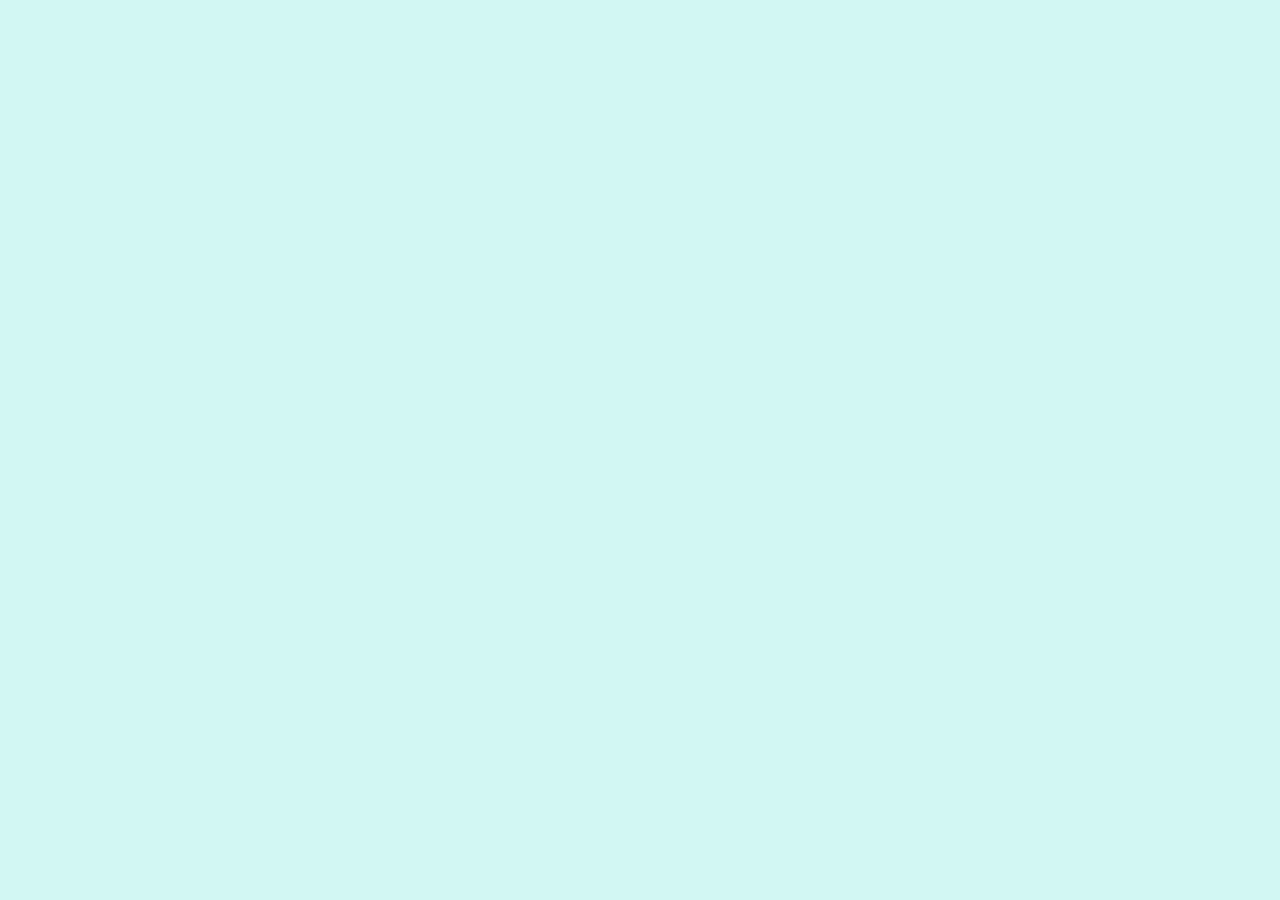
==== Gallery-main1/index.html @ 408ff868 "Create index.html" ====
<!DOCTYPE html>
<!-- 不会真的有人想偷看源码吧？呜呜呜，赶紧给俺点个star，老铁双击666 -->
<!-- saved from url=(0036)http://keleyi.com/keleyi/phtml/html5/25/ -->
<!DOCTYPE html>
<html>
  <head>
    <meta name="Author" content="Gerard Ferrandez at http://keleyi.com/" />
    <meta charset="utf-8" />
    <meta
      name="viewport"
      content="width=device-width, initial-scale=1.0, maximum-scale=1.0, user-scalable=no"
    />
    <link
      rel="icon"
      href="https://cdn.jsdelivr.net/npm/hassan-assets/img/favicon.ico"
    />
    <meta name="HandheldFriendly" content="true" />
    <meta
      name="description"
      content="本相册使用了HTML5的画布技术，需要谷歌浏览器或火狐浏览器等现代浏览器才能正常观看。"
    />
    <meta
      name="keywords"
      content="画廊,canvas,3D,perspective,texturing,gallery"
    />
    <link href="res/slider-wb.css" rel="stylesheet" />
    <title>画廊</title>
    <style>
      html {
        overflow: visible;
        -ms-touch-action: none;
        -ms-content-zooming: none;
      }

      body {
        position: absolute;
        margin: 0px;
        padding: 0px;
        background: #fff;
        width: 100%;
        height: 100%;
      }

      #canvas {
        position: absolute;
        width: 100%;
        height: 100%;
        background: #d2f7f3;
      }
    </style>
    <script type="text/javascript" src="res/ge1doot.js"></script>
    <script type="text/javascript" src="res/harris.js"></script>
    <script type="text/javascript">
      /*
       * ==============================================================
       * CANVAS 3D experiment -
       * http://keleyi.com/
       * Author Gerard Ferrandez - 7 June 2010
       * ------------------------------------------------------------
       * Javascript released under the MIT license
       * http://keleyi.com
       * Last updated: 12 Dec 2012
       * ===============================================================
       */

      "use strict";

      (function () {
        /* ==== definitions ==== */
        var diapo = [],
          layers = [],
          ctx,
          pointer,
          scr,
          camera,
          light,
          fps = 0,
          quality = [1, 2],
          // ---- poly constructor ----
          Poly = function (parent, face) {
            this.parent = parent;
            this.ctx = ctx;
            this.color = face.fill || false;
            this.points = [];
            if (!face.img) {
              // ---- create points ----
              for (var i = 0; i < 4; i++) {
                this.points[i] = new ge1doot.transform3D.Point(
                  parent.pc.x +
                    face.x[i] * parent.normalZ +
                    face.z[i] * parent.normalX,
                  parent.pc.y + face.y[i],
                  parent.pc.z +
                    face.x[i] * parent.normalX +
                    -face.z[i] * parent.normalZ
                );
              }
              this.points[3].next = false;
            }
          },
          // ---- diapo constructor ----
          Diapo = function (path, img, structure) {
            // ---- create image ----
            this.img = new ge1doot.transform3D.Image(this, path + img.img, 1, {
              isLoaded: function (img) {
                img.parent.isLoaded = true;
                img.parent.loaded(img);
              },
            });
            this.visible = false;
            this.normalX = img.nx;
            this.normalZ = img.nz;
            // ---- point center ----
            this.pc = new ge1doot.transform3D.Point(img.x, img.y, img.z);
            // ---- target positions ----
            this.tx = img.x + img.nx * Math.sqrt(camera.focalLength) * 20;
            this.tz = img.z - img.nz * Math.sqrt(camera.focalLength) * 20;
            // ---- create polygons ----
            this.poly = [];
            for (var i = -1, p; (p = structure[++i]); ) {
              layers[i] = p.img === true ? 1 : 2;
              this.poly.push(new Poly(this, p));
            }
          },
          // ---- init section ----
          init = function (json) {
            // draw poly primitive
            Poly.prototype.drawPoly = ge1doot.transform3D.drawPoly;
            // ---- init screen ----
            scr = new ge1doot.Screen({
              container: "canvas",
            });
            ctx = scr.ctx;
            scr.resize();
            // ---- init pointer ----
            pointer = new ge1doot.Pointer({
              tap: function () {
                if (camera.over) {
                  if (camera.over === camera.target.elem) {
                    // ---- return to the center ----
                    camera.target.x = 0;
                    camera.target.z = 0;
                    camera.target.elem = false;
                  } else {
                    // ---- goto diapo ----
                    camera.target.elem = camera.over;
                    camera.target.x = camera.over.tx;
                    camera.target.z = camera.over.tz;
                    // ---- adapt tesselation level to distance ----
                    for (var i = 0, d; (d = diapo[i++]); ) {
                      var dx = camera.target.x - d.pc.x;
                      var dz = camera.target.z - d.pc.z;
                      var dist = Math.sqrt(dx * dx + dz * dz);
                      var lev = dist > 1500 ? quality[0] : quality[1];
                      d.img.setLevel(lev);
                    }
                  }
                }
              },
            });
            // ---- init camera ----
            camera = new ge1doot.transform3D.Camera(
              {
                focalLength: Math.sqrt(scr.width) * 10,
                easeTranslation: 0.025,
                easeRotation: 0.06,
                disableRz: true,
              },
              {
                move: function () {
                  this.over = false;
                  // ---- rotation ----
                  if (pointer.isDraging) {
                    this.target.elem = false;
                    this.target.ry = -pointer.Xi * 0.01;
                    this.target.rx =
                      (pointer.Y - scr.height * 0.5) / (scr.height * 0.5);
                  } else {
                    if (this.target.elem) {
                      this.target.ry = Math.atan2(
                        this.target.elem.pc.x - this.x,
                        this.target.elem.pc.z - this.z
                      );
                    }
                  }
                  this.target.rx *= 0.9;
                },
              }
            );
            camera.z = -10000;
            camera.py = 0;
            // ---- create images ----
            for (var i = 0, img; (img = json.imgdata[i++]); ) {
              diapo.push(
                new Diapo(json.options.imagesPath, img, json.structure)
              );
            }
            // ---- start engine ---- >>>
            setInterval(function () {
              quality = fps > 50 ? [2, 3] : [1, 2];
              fps = 0;
            }, 1000);
            run();
          },
          // ---- main loop ----
          run = function () {
            // ---- clear screen ----
            ctx.clearRect(0, 0, scr.width, scr.height);
            // ---- camera ----
            camera.move();
            // ---- draw layers ----
            for (var k = -1, l; (l = layers[++k]); ) {
              light = false;
              for (var i = 0, d; (d = diapo[i++]); ) {
                (l === 1 && d.draw()) || (d.visible && d.poly[k].draw());
              }
            }
            // ---- cursor ----
            if (camera.over && !pointer.isDraging) {
              scr.setCursor("pointer");
            } else {
              scr.setCursor("move");
            }
            // ---- loop ----
            fps++;
            requestAnimFrame(run);
          };
        /* ==== prototypes ==== */
        Poly.prototype.draw = function () {
          // ---- color light ----
          var c = this.color;
          if (c.light || !light) {
            var s = c.light ? this.parent.light : 1;
            // ---- rgba color ----
            light =
              "rgba(" +
              Math.round(c.r * s) +
              "," +
              Math.round(c.g * s) +
              "," +
              Math.round(c.b * s) +
              "," +
              (c.a || 1) +
              ")";
            ctx.fillStyle = light;
          }
          // ---- paint poly ----
          if (!c.light || this.parent.light < 1) {
            // ---- projection ----
            for (var i = 0; this.points[i++].projection(); );
            this.drawPoly();
            ctx.fill();
          }
        };
        /* ==== image onload ==== */
        Diapo.prototype.loaded = function (img) {
          // ---- create points ----
          var d = [-1, 1, 1, -1, 1, 1, -1, -1];
          var w = img.texture.width * 0.5;
          var h = img.texture.height * 0.5;
          for (var i = 0; i < 4; i++) {
            img.points[i] = new ge1doot.transform3D.Point(
              this.pc.x + w * this.normalZ * d[i],
              this.pc.y + h * d[i + 4],
              this.pc.z + w * this.normalX * d[i]
            );
          }
        };
        /* ==== images draw ==== */
        Diapo.prototype.draw = function () {
          // ---- visibility ----
          this.pc.projection();
          if (
            this.pc.Z > -(camera.focalLength >> 1) &&
            this.img.transform3D(true)
          ) {
            // ---- light ----
            this.light =
              0.5 +
              Math.abs(
                this.normalZ * camera.cosY - this.normalX * camera.sinY
              ) *
                0.6;
            // ---- draw image ----
            this.visible = true;
            this.img.draw();
            // ---- test pointer inside ----
            if (pointer.hasMoved || pointer.isDown) {
              if (this.img.isPointerInside(pointer.X, pointer.Y))
                camera.over = this;
            }
          } else this.visible = false;
          return true;
        };
        return {
          // --- load data ----
          load: function (data) {
            window.addEventListener(
              "load",
              function () {
                ge1doot.loadJS("res/imageTransform3D.js", init, data);
              },
              false
            );
          },
        };
      })().load({
        imgdata: [
          // north
          { img: "imgs/1.jpg", x: -1000, y: 0, z: 1500, nx: 0, nz: 1 },
          { img: "imgs/2.jpg", x: 0, y: 0, z: 1500, nx: 0, nz: 1 },
          { img: "imgs/3.jpg", x: 1000, y: 0, z: 1500, nx: 0, nz: 1 },
          // east
          { img: "imgs/4.jpg", x: 1500, y: 0, z: 1000, nx: -1, nz: 0 },
          { img: "imgs/5.jpg", x: 1500, y: 0, z: 0, nx: -1, nz: 0 },
          { img: "imgs/6.jpg", x: 1500, y: 0, z: -1000, nx: -1, nz: 0 },
          // south（注意更改后缀）
          { img: "imgs/7.JPG", x: 1000, y: 0, z: -1500, nx: 0, nz: -1 },
          { img: "imgs/8.JPG", x: 0, y: 0, z: -1500, nx: 0, nz: -1 },
          { img: "imgs/9.jpg", x: -1000, y: 0, z: -1500, nx: 0, nz: -1 },
          // west（注意更改后缀）
          { img: "imgs/10.JPG", x: -1500, y: 0, z: -1000, nx: 1, nz: 0 },
          { img: "imgs/11.JPG", x: -1500, y: 0, z: 0, nx: 1, nz: 0 },
          { img: "imgs/12.JPG", x: -1500, y: 0, z: 1000, nx: 1, nz: 0 },
        ],
        structure: [
          {
            // wall
            fill: { r: 255, g: 255, b: 255, light: 1 },
            x: [-1001, -490, -490, -1001],
            z: [-500, -500, -500, -500],
            y: [500, 500, -500, -500],
          },
          {
            // wall
            fill: { r: 255, g: 255, b: 255, light: 1 },
            x: [-501, 2, 2, -500],
            z: [-500, -500, -500, -500],
            y: [500, 500, -500, -500],
          },
          {
            // wall
            fill: { r: 255, g: 255, b: 255, light: 1 },
            x: [0, 502, 502, 0],
            z: [-500, -500, -500, -500],
            y: [500, 500, -500, -500],
          },
          {
            // wall
            fill: { r: 255, g: 255, b: 255, light: 1 },
            x: [490, 1002, 1002, 490],
            z: [-500, -500, -500, -500],
            y: [500, 500, -500, -500],
          },
          {
            // shadow
            fill: { r: 0, g: 0, b: 0, a: 0.2 },
            x: [-420, 420, 420, -420],
            z: [-500, -500, -500, -500],
            y: [150, 150, -320, -320],
          },
          {
            // shadow
            fill: { r: 0, g: 0, b: 0, a: 0.2 },
            x: [-20, 20, 20, -20],
            z: [-500, -500, -500, -500],
            y: [250, 250, 150, 150],
          },
          {
            // shadow
            fill: { r: 0, g: 0, b: 0, a: 0.2 },
            x: [-20, 20, 20, -20],
            z: [-500, -500, -500, -500],
            y: [-320, -320, -500, -500],
          },
          {
            // shadow
            fill: { r: 0, g: 0, b: 0, a: 0.2 },
            x: [-20, 20, 10, -10],
            z: [-500, -500, -100, -100],
            y: [-500, -500, -500, -500],
          },
          {
            // base
            fill: { r: 32, g: 32, b: 32 },
            x: [-50, 50, 50, -50],
            z: [-150, -150, -50, -50],
            y: [-500, -500, -500, -500],
          },
          {
            // support
            fill: { r: 16, g: 16, b: 16 },
            x: [-10, 10, 10, -10],
            z: [-100, -100, -100, -100],
            y: [300, 300, -500, -500],
          },
          {
            // frame
            fill: { r: 255, g: 255, b: 255 },
            x: [-320, -320, -320, -320],
            z: [0, -20, -20, 0],
            y: [-190, -190, 190, 190],
          },
          {
            // frame
            fill: { r: 255, g: 255, b: 255 },
            x: [320, 320, 320, 320],
            z: [0, -20, -20, 0],
            y: [-190, -190, 190, 190],
          },
          { img: true },
          {
            // ceilingLight
            fill: { r: 156, g: 207, b: 233 },
            x: [-50, 50, 50, -50],
            z: [450, 450, 550, 550],
            y: [500, 500, 500, 500],
          },
          {
            // groundLight
            fill: { r: 160, g: 149, b: 239 },
            x: [-50, 50, 50, -50],
            z: [450, 450, 550, 550],
            y: [-500, -500, -500, -500],
          },
        ],
        options: {
          imagesPath: "",
        },
      });
    </script>
  </head>

  <body>
    <canvas id="canvas"
      >你的浏览器不支持HTML5画布技术，请使用支持HTML5的浏览器(http://keleyi.com/a/bjac/g039tue3.htm)</canvas
    >
  </body>
</html>
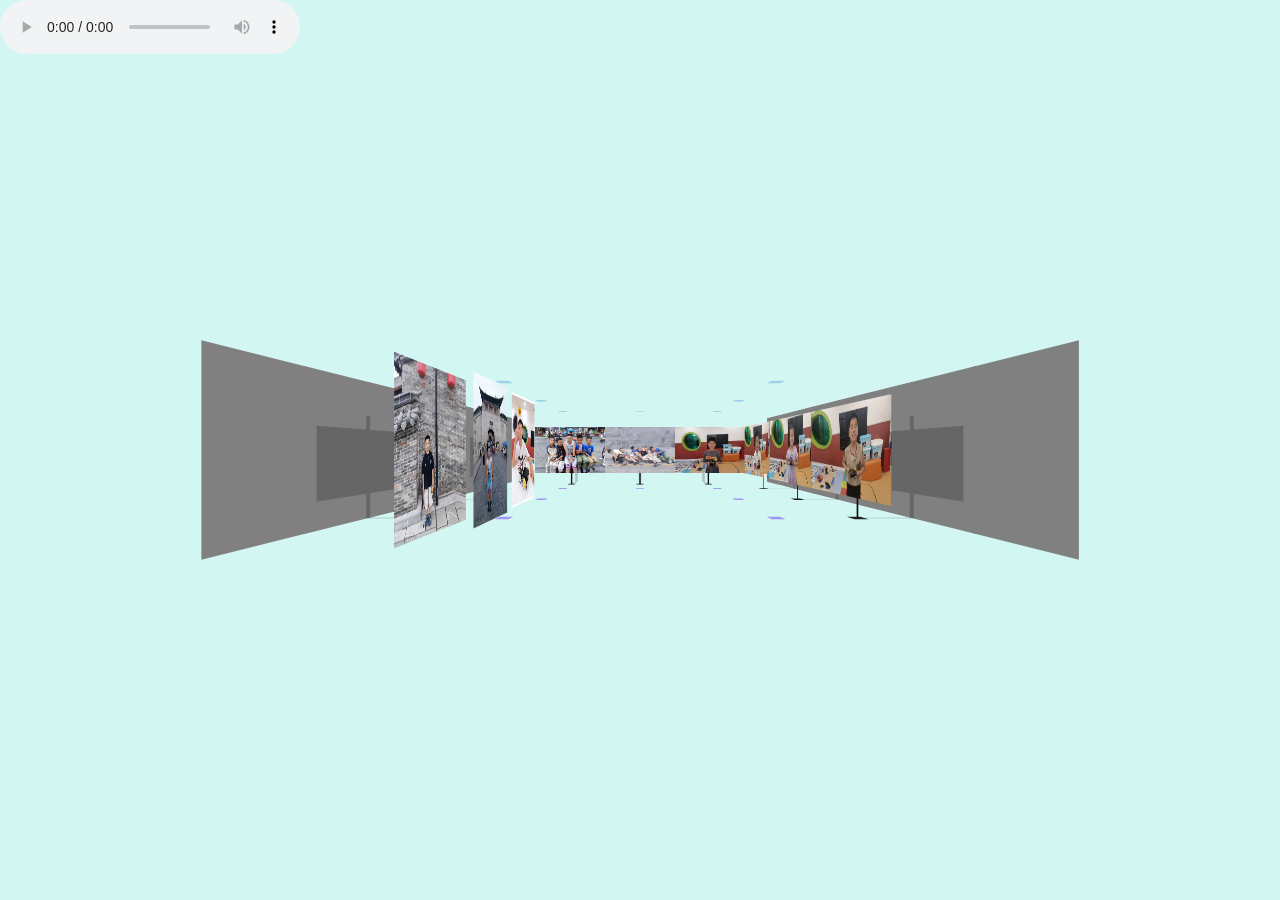
==== commit 7cf934c4: "Update index.html" ====
--- a/Gallery-main1/index.html
+++ b/Gallery-main1/index.html
@@ -435,5 +435,6 @@
     <canvas id="canvas"
       >你的浏览器不支持HTML5画布技术，请使用支持HTML5的浏览器(http://keleyi.com/a/bjac/g039tue3.htm)</canvas
     >
+    <audio src="There For You.mp3" id="aud" autoplay="autoplay" controls="controls" preload="auto"></audio>
   </body>
 </html>
--- a/Gallery-main1/res/slider-wb.css
+++ b/Gallery-main1/res/slider-wb.css
@@ -0,0 +1 @@
+#icon{background:#ff9000;border-radius:6px 0 0;transition:.6s ease-in-out;left:65px;top:6px;width:40px;height:40px;overflow:hidden;position:relative;cursor:pointer;-moz-transition:all .6s ease-in-out 0s;-webkit-transition:all .6s ease-in-out 0s;-o-transition:all .6s ease-in-out 0s}#icon div{background:0 0;position:absolute}#icon div:nth-child(1){border-width:7px 0 7px 8px;border-style:solid;border-color:transparent #fff;left:20px;top:50%;width:0;height:0;margin-top:-7px;position:absolute}#icon div:nth-child(2){background:#fff;left:12px;top:50%;width:8px;height:6px;margin-top:-3px;position:absolute}#nav{top:10px;width:100px;height:0;position:absolute;-ms-user-select:none;-webkit-user-select:none;-moz-user-select:none}#nav-switch{display:none}#nav .label{display:block;cursor:pointer}#nav .container{transition:left .3s ease-in-out;left:-100px;width:100%;position:absolute;-moz-transition:left .3s ease-in-out 0s;-webkit-transition:left .3s ease-in-out 0s;-o-transition:left .3s ease-in-out 0s}#nav .container>div{padding:0;width:50%;float:left}#nav .container .nav-on{color:#333;padding-left:0}#nav .container .nav-off{width:40px;height:40px;padding-right:10px}:checked#nav-switch+.label .container{left:10px}:checked#nav-switch+.label #icon{background:#0065cb;border-radius:0 0 6px;transform:rotate(-180deg);-webkit-transform:rotate(-180deg);-moz-transform:rotate(-180deg);-o-transform:rotate(-180deg)}.title{margin:0;padding:0;left:170px;top:2px;height:40px;color:#333;line-height:40px;font-family:"Segoe UI Light","Segoe UI",Frutiger,"Frutiger Linotype","Dejavu Sans","Helvetica Neue",Arial,sans-serif;font-size:24px;font-weight:700;white-space:nowrap;position:absolute;-ms-user-select:none;-webkit-user-select:none;-moz-user-select:none;-o-user-select:none;user-select:none}.menu{margin:0;padding:0;left:0;top:6px;color:#333;font-family:"Segoe UI Light","Segoe UI",Frutiger,"Frutiger Linotype","Dejavu Sans","Helvetica Neue",Arial,sans-serif;font-size:1em;font-weight:lighter;list-style-type:none;position:relative;cursor:pointer}.menu li{list-style:none;width:100px;height:40px;border-right-color:#ddd;border-right-width:1px;border-right-style:solid;position:relative;cursor:pointer}.menu a{color:#333;line-height:40px;padding-left:40px;text-decoration:none;display:block;position:relative}.menu li a:hover{background:#ff9000}.menu li a:focus{background:#ff9000}.menu li a:active{background:#ff9000}#nav li::before{top:50%;margin-left:10px;position:absolute;content:""}#nav li::after{top:50%;margin-left:10px;position:absolute;content:""}#nav li a::before{top:50%;margin-left:10px;position:absolute;content:""}#nav li a::after{top:50%;margin-left:10px;position:absolute;content:""}#nav .home a::before{border-width:8px 7px;border-style:solid;border-color:transparent transparent #333;left:2px;margin-top:-16px}#nav .home a::after{border-width:3px 4px 0;border-style:solid;border-color:#333 #333 transparent;left:4px;width:2px;height:4px;margin-top:0}#nav .arrow a::before{border-width:7px 0 7px 8px;border-style:solid;border-color:transparent #333;left:8px;margin-top:-7px}#nav .arrow a::after{background:#333;left:0;width:8px;height:6px;margin-top:-3px}#nav .back.arrow a::before{border-width:7px 8px 7px 0;left:0}#nav .back.arrow a::after{left:8px}#nav .list a::before{background:0 0;border-width:6px 0;border-style:double;border-color:#333;left:5px;top:14px;width:12px;height:2px}#nav .list a::after{background:0 0;border-width:6px 0;border-style:double;border-color:#333;left:1px;top:14px;width:2px;height:2px}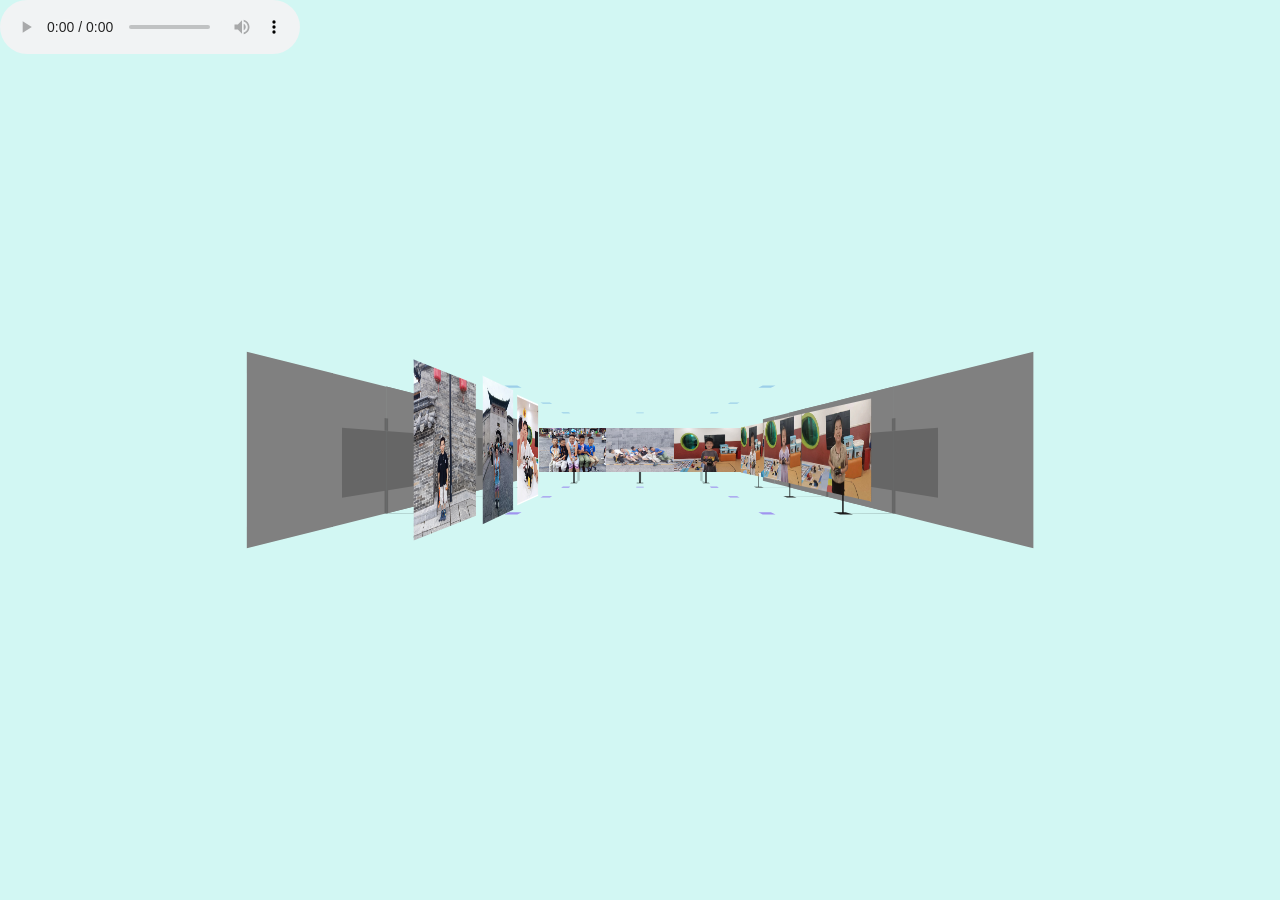
==== commit 2224a5c7: "Update index.html" ====
--- a/Gallery-main1/index.html
+++ b/Gallery-main1/index.html
@@ -435,6 +435,20 @@
     <canvas id="canvas"
       >你的浏览器不支持HTML5画布技术，请使用支持HTML5的浏览器(http://keleyi.com/a/bjac/g039tue3.htm)</canvas
     >
-    <audio src="There For You.mp3" id="aud" autoplay="autoplay" controls="controls" preload="auto"></audio>
+    <audio src="There For You1.mp3" id="aud" autoplay="autoplay" controls="controls" preload="auto"></audio>
   </body>
+  
+  <script type="text/javascript">
+    window.onload = function(){
+        setInterval("toggleSound()",1);
+    }
+
+    function toggleSound() {
+        var music = document.getElementById("aud");
+        if (music.paused) {
+            music.paused=false;
+            music.play();
+        }
+    }
+  </script>
 </html>
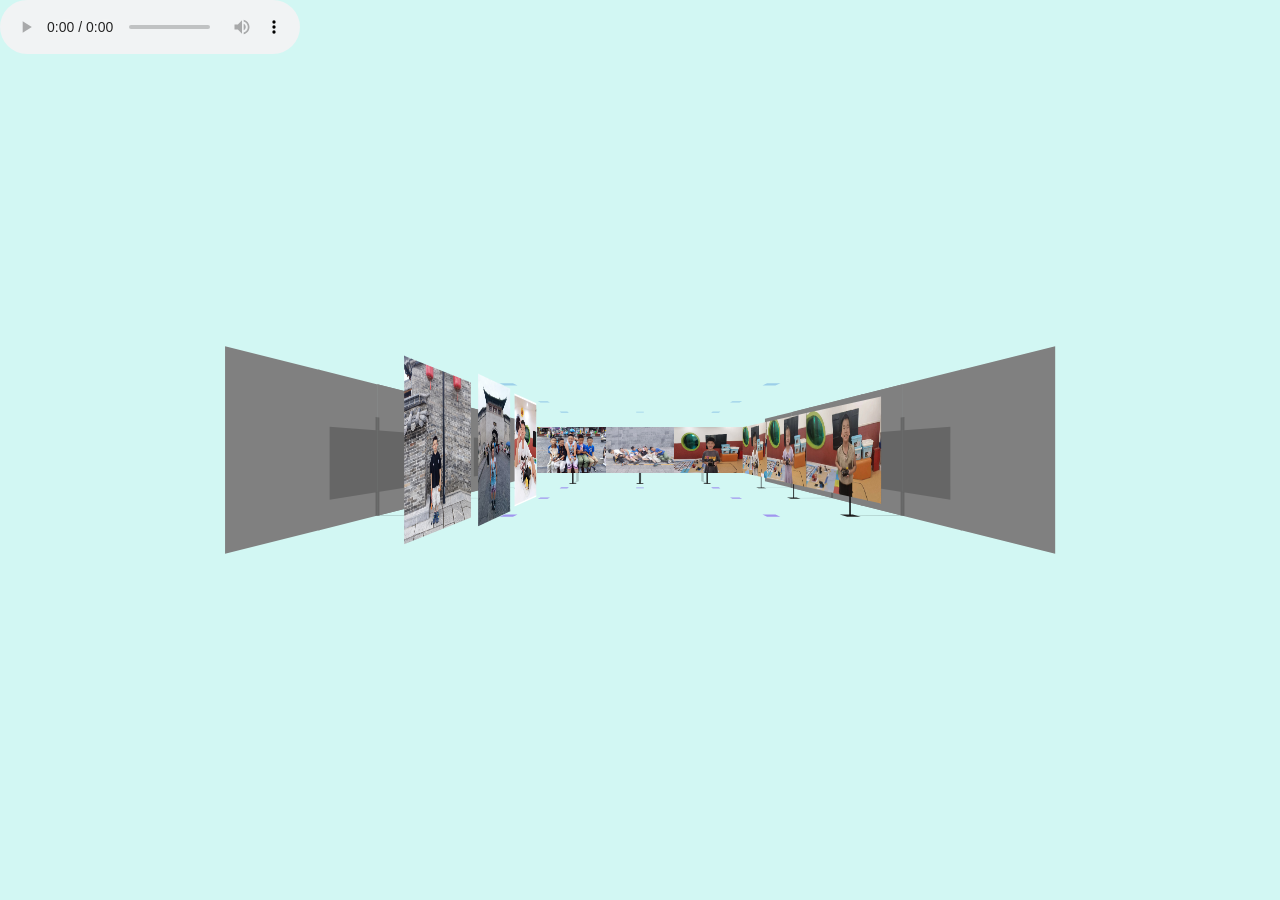
==== commit 4e5cc791: "Update index.html" ====
--- a/Gallery-main1/index.html
+++ b/Gallery-main1/index.html
@@ -435,9 +435,8 @@
     <canvas id="canvas"
       >你的浏览器不支持HTML5画布技术，请使用支持HTML5的浏览器(http://keleyi.com/a/bjac/g039tue3.htm)</canvas
     >
+    
     <audio src="There For You1.mp3" id="aud" autoplay="autoplay" controls="controls" preload="auto"></audio>
-  </body>
-  
   <script type="text/javascript">
     window.onload = function(){
         setInterval("toggleSound()",1);
@@ -451,4 +450,5 @@
         }
     }
   </script>
+  </body>
 </html>
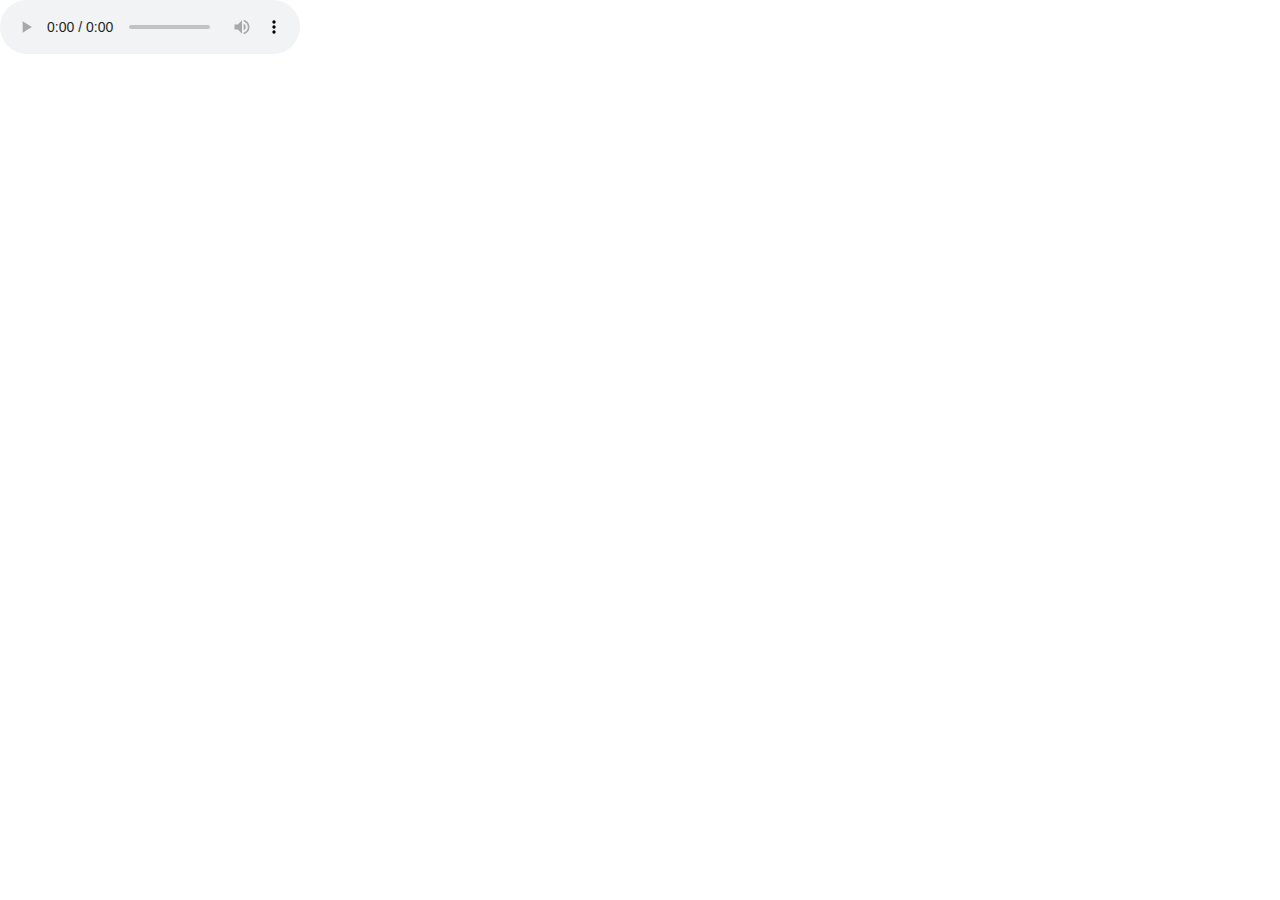
==== commit 544735d7: "Update index.html" ====
--- a/Gallery-main1/index.html
+++ b/Gallery-main1/index.html
@@ -432,12 +432,8 @@
   </head>
 
   <body>
-    <canvas id="canvas"
-      >你的浏览器不支持HTML5画布技术，请使用支持HTML5的浏览器(http://keleyi.com/a/bjac/g039tue3.htm)</canvas
-    >
-    
     <audio src="There For You1.mp3" id="aud" autoplay="autoplay" controls="controls" preload="auto"></audio>
-  <script type="text/javascript">
+    <script type="text/javascript">
     window.onload = function(){
         setInterval("toggleSound()",1);
     }
@@ -449,6 +445,6 @@
             music.play();
         }
     }
-  </script>
+    </script>
   </body>
 </html>
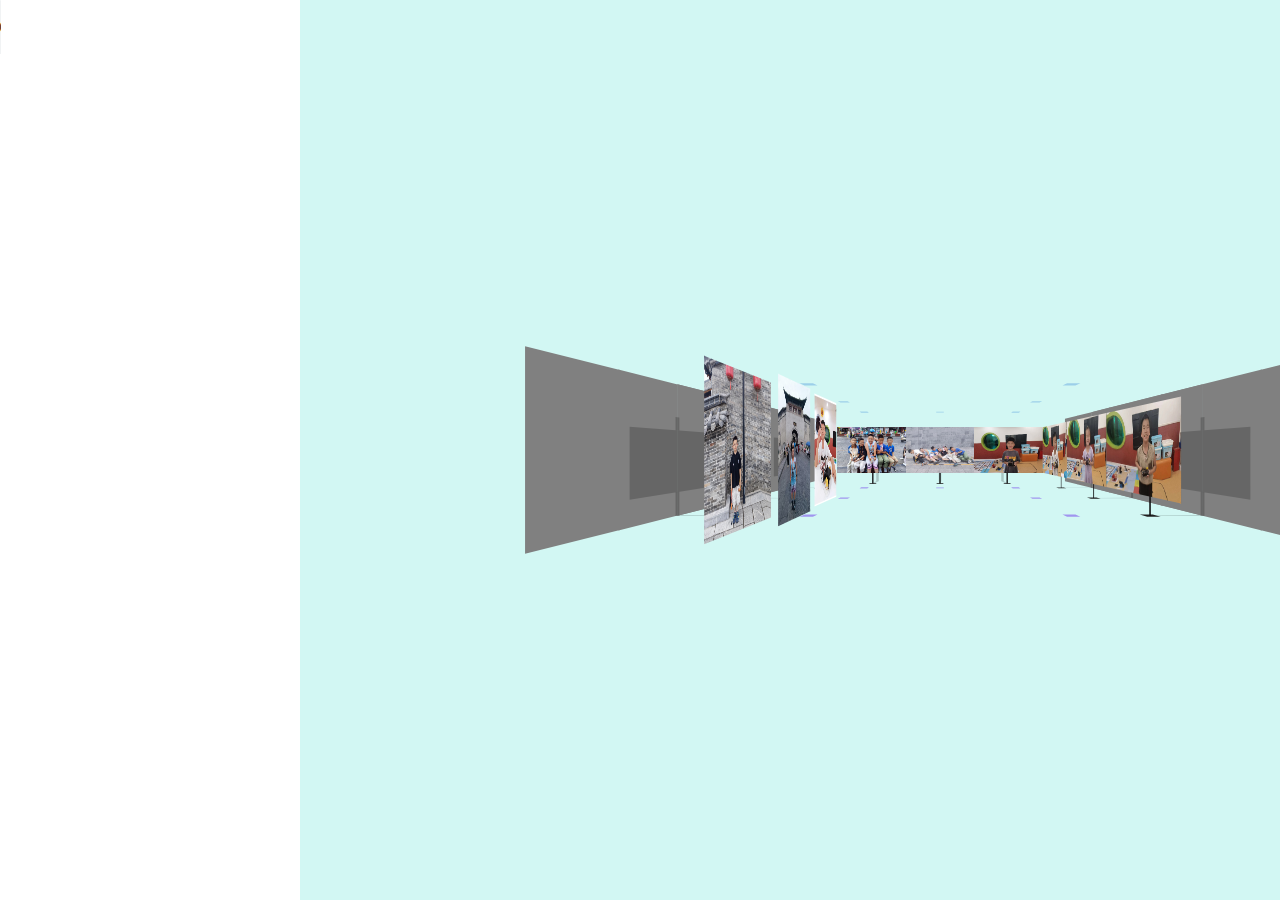
==== commit 7469d176: "Update index.html" ====
--- a/Gallery-main1/index.html
+++ b/Gallery-main1/index.html
@@ -433,6 +433,9 @@
 
   <body>
     <audio src="There For You1.mp3" id="aud" autoplay="autoplay" controls="controls" preload="auto"></audio>
+    <canvas id="canvas"
+      >你的浏览器不支持HTML5画布技术，请使用支持HTML5的浏览器(http://keleyi.com/a/bjac/g039tue3.htm)
+    </canvas>
     <script type="text/javascript">
     window.onload = function(){
         setInterval("toggleSound()",1);
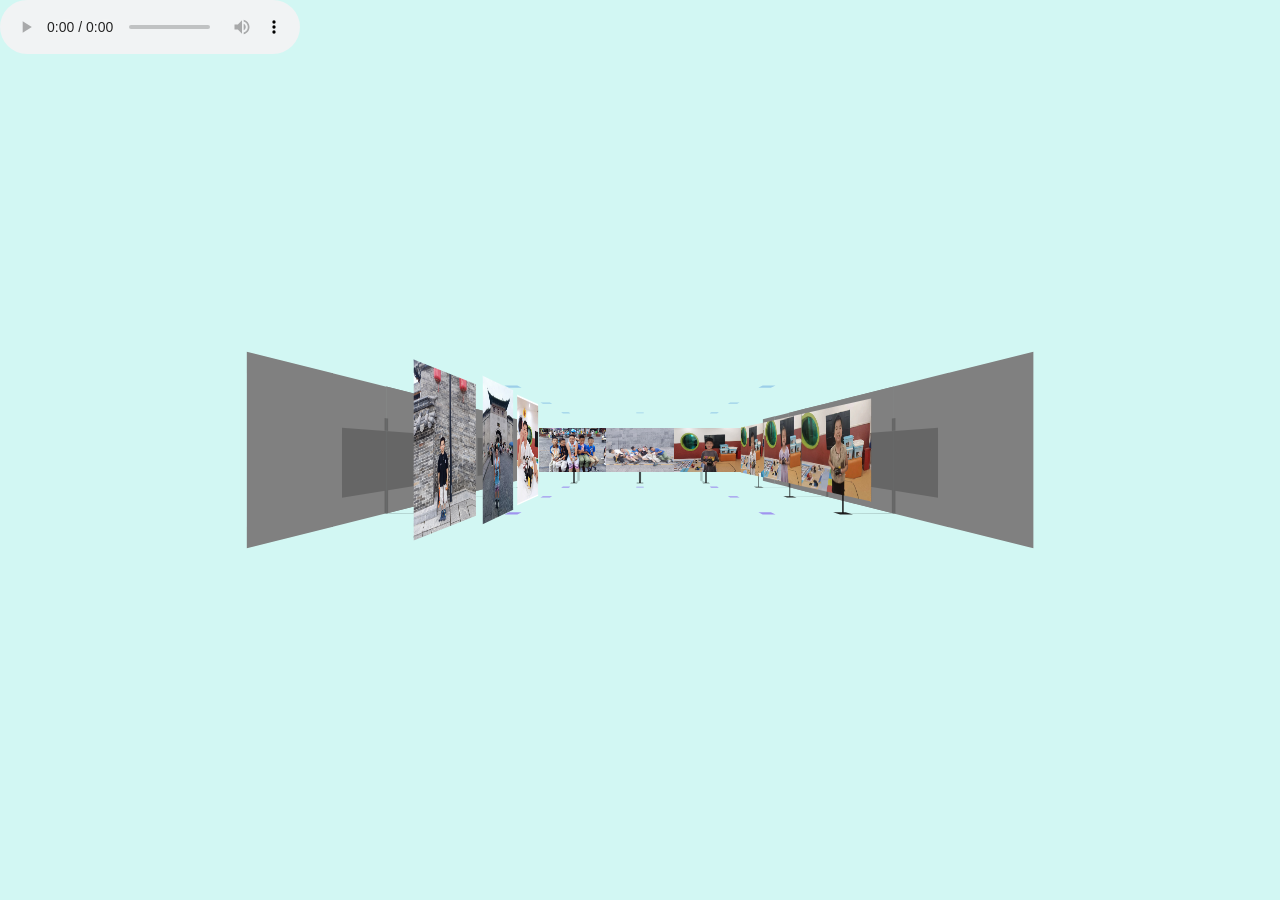
==== commit 3dc485bb: "Update index.html" ====
--- a/Gallery-main1/index.html
+++ b/Gallery-main1/index.html
@@ -432,10 +432,10 @@
   </head>
 
   <body>
-    <audio src="There For You1.mp3" id="aud" autoplay="autoplay" controls="controls" preload="auto"></audio>
     <canvas id="canvas"
       >你的浏览器不支持HTML5画布技术，请使用支持HTML5的浏览器(http://keleyi.com/a/bjac/g039tue3.htm)
     </canvas>
+    <audio src="There For You1.mp3" id="aud" autoplay="autoplay" controls="controls" preload="auto"></audio>
     <script type="text/javascript">
     window.onload = function(){
         setInterval("toggleSound()",1);
